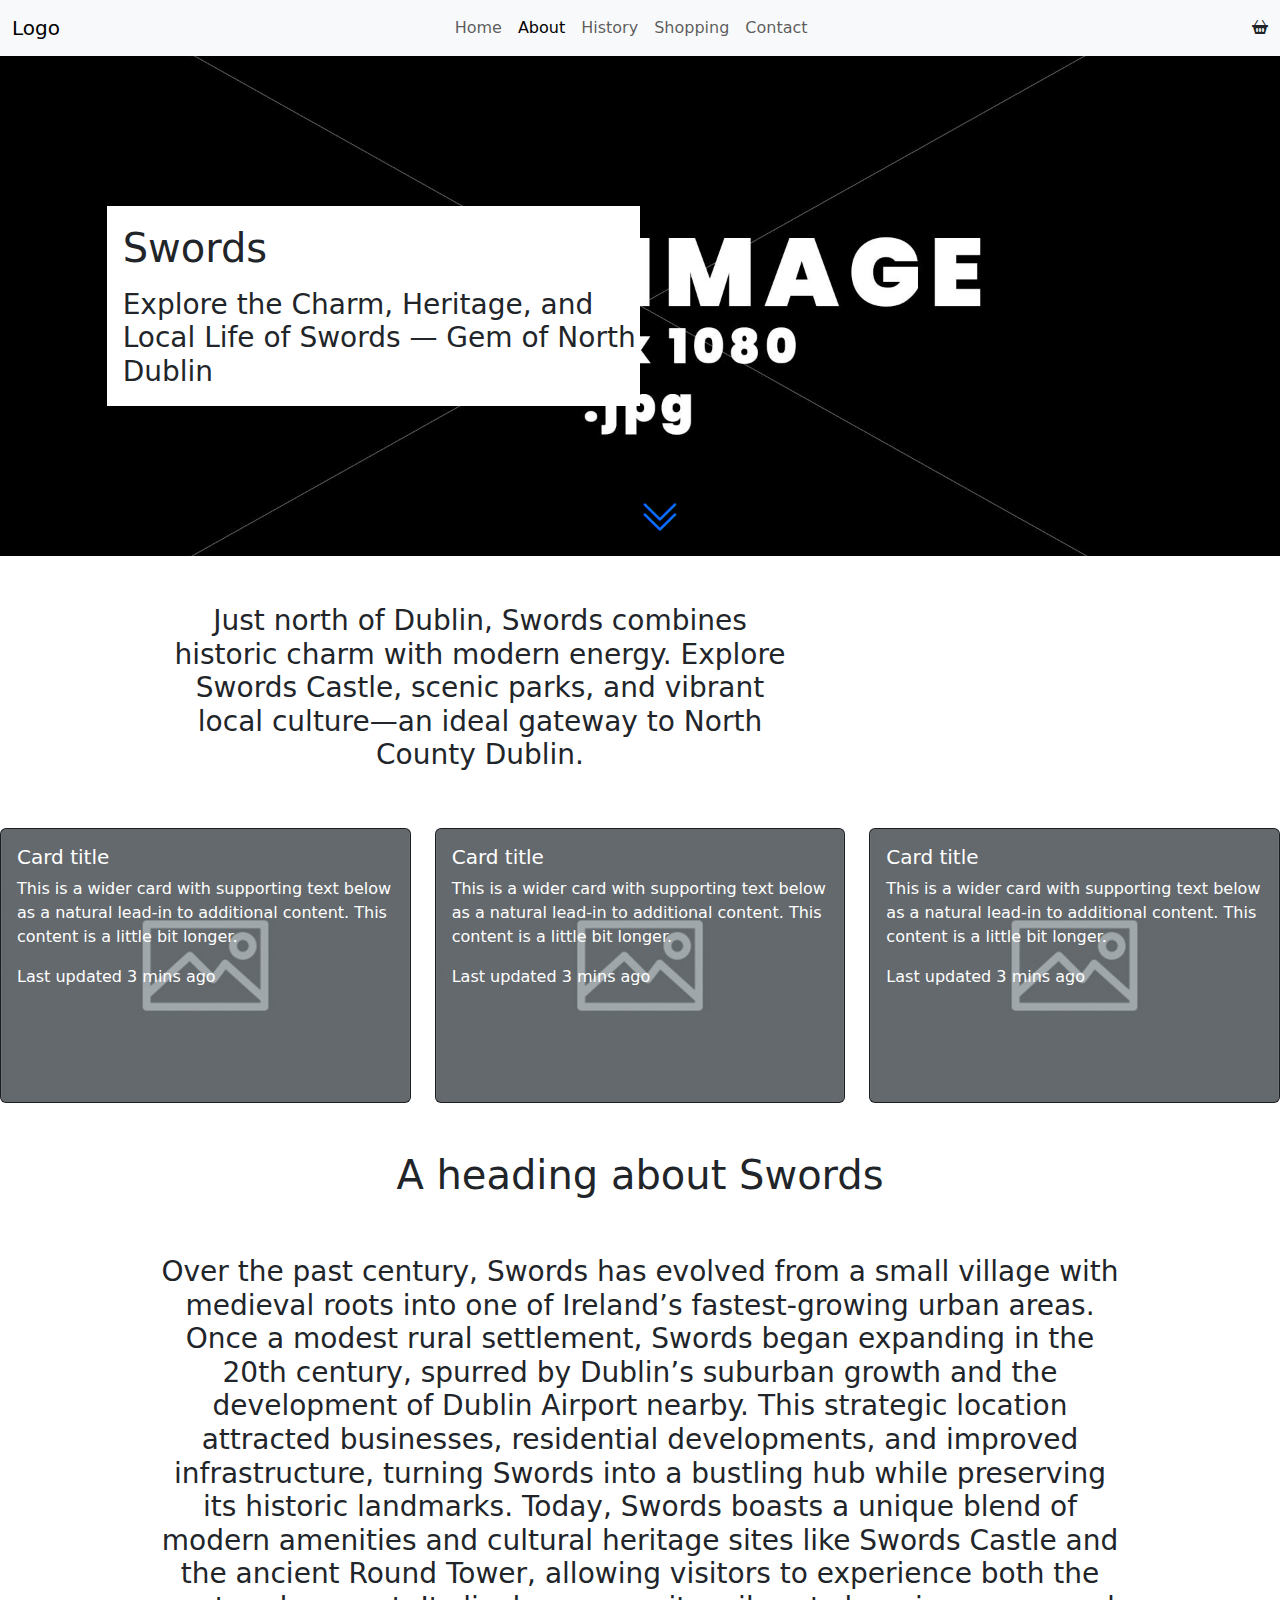
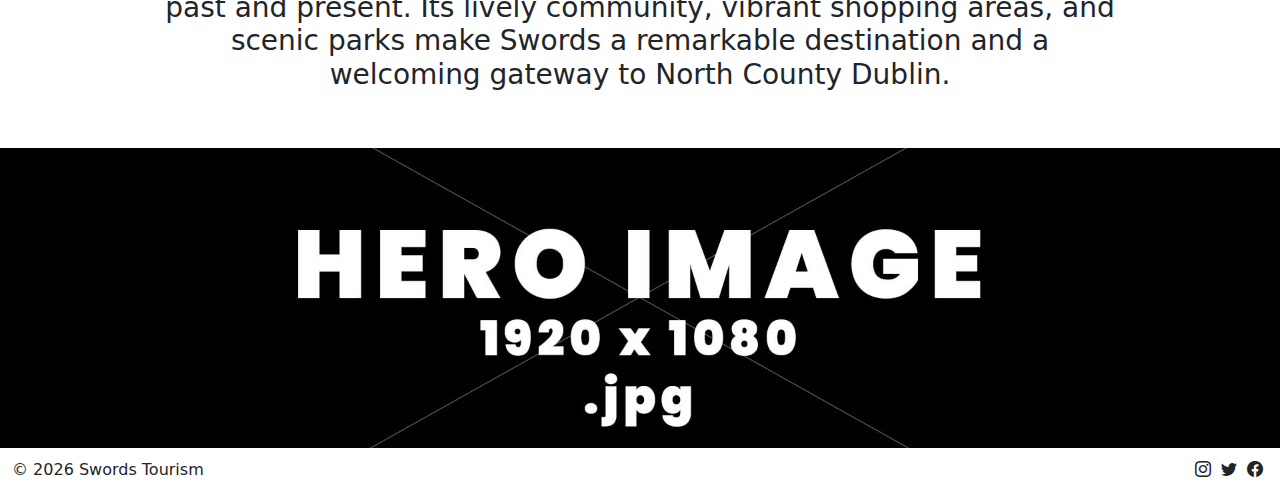
==== about.html @ be92b318 "fix layout issues" ====
<!DOCTYPE html>
<html lang="en">

<head>
    <meta charset="UTF-8">
    <meta name="viewport" content="width=device-width, initial-scale=1.0">
    <title>About | Visit Swords
    </title>
    <link href="https://cdn.jsdelivr.net/npm/bootstrap@5.3.3/dist/css/bootstrap.min.css" rel="stylesheet"
        integrity="sha384-QWTKZyjpPEjISv5WaRU9OFeRpok6YctnYmDr5pNlyT2bRjXh0JMhjY6hW+ALEwIH" crossorigin="anonymous">
    <link rel="stylesheet" href="https://cdn.jsdelivr.net/npm/bootstrap-icons@1.11.3/font/bootstrap-icons.min.css">
    <link rel="stylesheet" href="assets/css/style.css">
</head>

<body>

    <!--Nav-->
    <nav class="navbar navbar-expand-lg navbar-light bg-light">
        <div class="container-fluid">
            <a class="navbar-brand col-4" href="index.html">Logo</a>
            <button class="navbar-toggler" id="collapse-button" type="button" data-bs-toggle="collapse"
                data-bs-target="#navbarTogglerDemo02" aria-controls="navbarTogglerDemo02" aria-expanded="false"
                aria-label="Toggle navigation">
                <span class="navbar-toggler-icon"></span>
            </button>
            <div class="collapse navbar-collapse col-4" id="navbarTogglerDemo02">
                <ul id="nav-list" class="navbar-nav mb-2 mb-lg-0">
                    <li class="nav-item">
                        <a class="nav-link" aria-current="page" href="index.html">Home</a>
                    </li>
                    <li class="nav-item">
                        <a class="nav-link active" href="about.html">About</a>
                    </li>
                    <li class="nav-item">
                        <a class="nav-link" href="history.html">History</a>
                    </li>
                    <li class="nav-item">
                        <a class="nav-link" href="shopping.html">Shopping</a>
                    </li>
                    <li class="nav-item">
                        <a class="nav-link" href="contact.html">Contact</a>
                    </li>
                </ul>
                <div id="nav-basket" class="col-4">
                    <i class="bi bi-basket2-fill" data-bs-toggle="modal" data-bs-target="#exampleModal"></i>
                </div>

                <div class="modal fade" id="exampleModal" tabindex="-1" aria-labelledby="exampleModalLabel"
                    aria-hidden="true">
                    <div class="modal-dialog">
                        <div class="modal-content">
                            <div class="modal-header">
                                <h1 class="modal-title fs-5" id="exampleModalLabel">Modal title</h1>
                                <button type="button" class="btn-close" data-bs-dismiss="modal"
                                    aria-label="Close"></button>
                            </div>
                            <div class="modal-body">
                                ...
                            </div>
                            <div class="modal-footer">
                                <button type="button" class="btn btn-secondary" data-bs-dismiss="modal">Close</button>
                                <button type="button" class="btn btn-primary">Save changes</button>
                            </div>
                        </div>
                    </div>
                </div>
            </div>
        </div>
    </nav>

    <main>

        <section id="hero-section" class="container-fluid d-flex">
            <div id="hero-text" class="col-lg-5  offset-1 col-7">
                <h1 class="pt-2 ps-3">
                    Swords
                </h1>
                <h3 class="pt-2 ps-3">
                    Explore the Charm, Heritage, and Local Life of Swords — Gem of North Dublin
                </h3>
            </div>
            <div id="scroller-arrow" class="d-flex align-items-end mb-2 fs-1">
                <a href="#home-about-section"><i class="bi bi-chevron-double-down"></i></a>
            </div>
        </section>
        <section>
            <h3 id="about-page-text" class="pt-5 text-center pb-5 offset-md-3 offset-1 col-10 col-md-6">
                Just north of Dublin, Swords combines historic charm with modern energy. Explore Swords Castle, scenic
                parks, and vibrant local culture—an ideal gateway to North County Dublin.
            </h3>
            <div class="row justify-content-center">
                <div class="d-flex justify-content-center col-9 col-md-4 mb-5">
                    <div class="about-card card bg-dark text-white">
                        <img src="assets/images/thumbnail-placeholder-.jpg" class="card-img" alt="...">
                        <div class="card-img-overlay">
                            <h5 class="card-title">Card title</h5>
                            <p class="card-text">This is a wider card with supporting text below as a natural lead-in to
                                additional content. This content is a little bit longer.</p>
                            <p class="card-text">Last updated 3 mins ago</p>
                        </div>
                    </div>
                </div>
                <div class="d-flex justify-content-center col-9 col-md-4 mb-5">
                    <div class="about-card card bg-dark text-white">
                        <img src="assets/images/thumbnail-placeholder-.jpg" class="card-img" alt="...">
                        <div class="card-img-overlay">
                            <h5 class="card-title">Card title</h5>
                            <p class="card-text">This is a wider card with supporting text below as a natural lead-in to
                                additional content. This content is a little bit longer.</p>
                            <p class="card-text">Last updated 3 mins ago</p>
                        </div>
                    </div>
                </div>
                <div class="d-flex justify-content-center col-9 col-md-4 mb-5">
                    <div class="about-card card bg-dark text-white">
                        <img src="assets/images/thumbnail-placeholder-.jpg" class="card-img" alt="...">
                        <div class="card-img-overlay">
                            <h5 class="card-title">Card title</h5>
                            <p class="card-text">This is a wider card with supporting text below as a natural lead-in to
                                additional content. This content is a little bit longer.</p>
                            <p class="card-text">Last updated 3 mins ago</p>
                        </div>
                    </div>
                </div>
            </div>
        </section>

        <section>
            <div class="d-flex justify-content-center">
                <h1>A heading about Swords</h1>
            </div>

            <h3 id="about-page-text" class="pt-5 text-center pb-5 col-10 col-md-9">
                Over the past century, Swords has evolved from a small village with medieval roots into one of Ireland’s
                fastest-growing urban areas. Once a modest rural settlement, Swords began expanding in the 20th century,
                spurred by Dublin’s suburban growth and the development of Dublin Airport nearby. This strategic
                location attracted businesses, residential developments, and improved infrastructure, turning Swords
                into a bustling hub while preserving its historic landmarks. Today, Swords boasts a unique blend of
                modern amenities and cultural heritage sites like Swords Castle and the ancient Round Tower, allowing
                visitors to experience both the past and present. Its lively community, vibrant shopping areas, and
                scenic parks make Swords a remarkable destination and a welcoming gateway to North County Dublin.
            </h3>
        </section>

        <section id="about-footer-image">

        </section>


    </main>

    <footer class="container-fluid">
        <div>
            &copy; <span id="year"></span> Swords Tourism
        </div>
        <div>
            <ul id="social-links">
                <li><i class="bi bi-instagram"></i></li>
                <li><i class="bi bi-twitter"></i></li>
                <li><i class="bi bi-facebook"></i></li>
            </ul>
        </div>
    </footer>

    <script src="https://cdn.jsdelivr.net/npm/bootstrap@5.3.3/dist/js/bootstrap.bundle.min.js"
        integrity="sha384-YvpcrYf0tY3lHB60NNkmXc5s9fDVZLESaAA55NDzOxhy9GkcIdslK1eN7N6jIeHz"
        crossorigin="anonymous"></script>
    <script src="https://unpkg.com/aos@next/dist/aos.js"></script>
    <script>
        AOS.init();
    </script>
    <script src="assets/js/script.js"></script>
</body>

</html>
---- assets/css/style.css ----
* {
    margin: 0;
    padding: 0;
}

/* .row {
    margin-right: 0;
} */

/*----Nav bar----*/

#collapse-button {
    width: auto;
}

#navbarTogglerDemo02 {
    justify-content: space-between;
}

#nav-list {
    display: flex;
    justify-content: center;
}

#nav-basket>i {
    float: right;
}

/*-----Hero section----*/

#hero-section {
    --bs-gutter-x: 0;
    background-image: url(../images/hero-placeholder.jpg);
    background-size: cover;
    background-position: center;
    background-repeat: no-repeat;
    height: 500px;
}

#hero-text {
    height: 200px;
    top: 150px;
    position: relative;
    align-content: center;
    background-color: white;
}


/*----Home About Section----*/
#home-about-heading {
    margin-top: 5rem;
}



/*----Home Form Section----*/
#home-contact-form {
    width: 75%;
}

/*----About page main----*/
#about-page-text {
    margin-left: 12.5%;
}

/*----About footer image----*/
#about-footer-image {
    height: 300px;
    background-image: url(../images/hero-placeholder.jpg);
    background-size: cover;
    background-position: center;
    background-repeat: no-repeat;
}


/*----History Image Section----*/
.history-image {
    max-width: 100%;
    height: auto;
    display: block;
    padding: 20px;
}

.history-paragraph {
    padding: 20px;
}


/*----Contact Details----*/
.contact-details-p {
    margin-bottom: 0;
}

#contact-details {
    width: 50%;
}


/*----Footer----*/
footer {
    margin: 10px 0;
    display: flex;
    align-items: center;
    justify-content: space-between;
}

#social-links {
    display: flex;
    list-style-type: none;
    margin: 0;
    padding: 0;
}

#social-links>li {
    margin: 0 5px;
}


/*----Media Queries----*/

@media (max-width: 992px) {

    /*----Collapsed nav-bar----*/
    #nav-basket>i {
        float: none;
    }

    #navbarTogglerDemo02 {
        flex-direction: column;
        align-items: flex-start;
        margin-left: 0.2rem;
    }

    /*----Home Contact Form----*/
    #home-contact-form {
        margin-left: 0;

    }

    #home-contact-form-inputs {
        flex-direction: column;
    }

    #home-text-area-input,
    #home-personal-details-inputs {
        margin-left: 0 !important;
        margin-right: 0 !important;
    }

    /*----About Cards----*/
    .about-card {
        width: 50%;
    }

    /*----About page main----*/
    #about-page-text {
        margin-left: 8.33%;
    }



    ----Contact Details----
     #contact-details {
        width: 75%;
    }
}
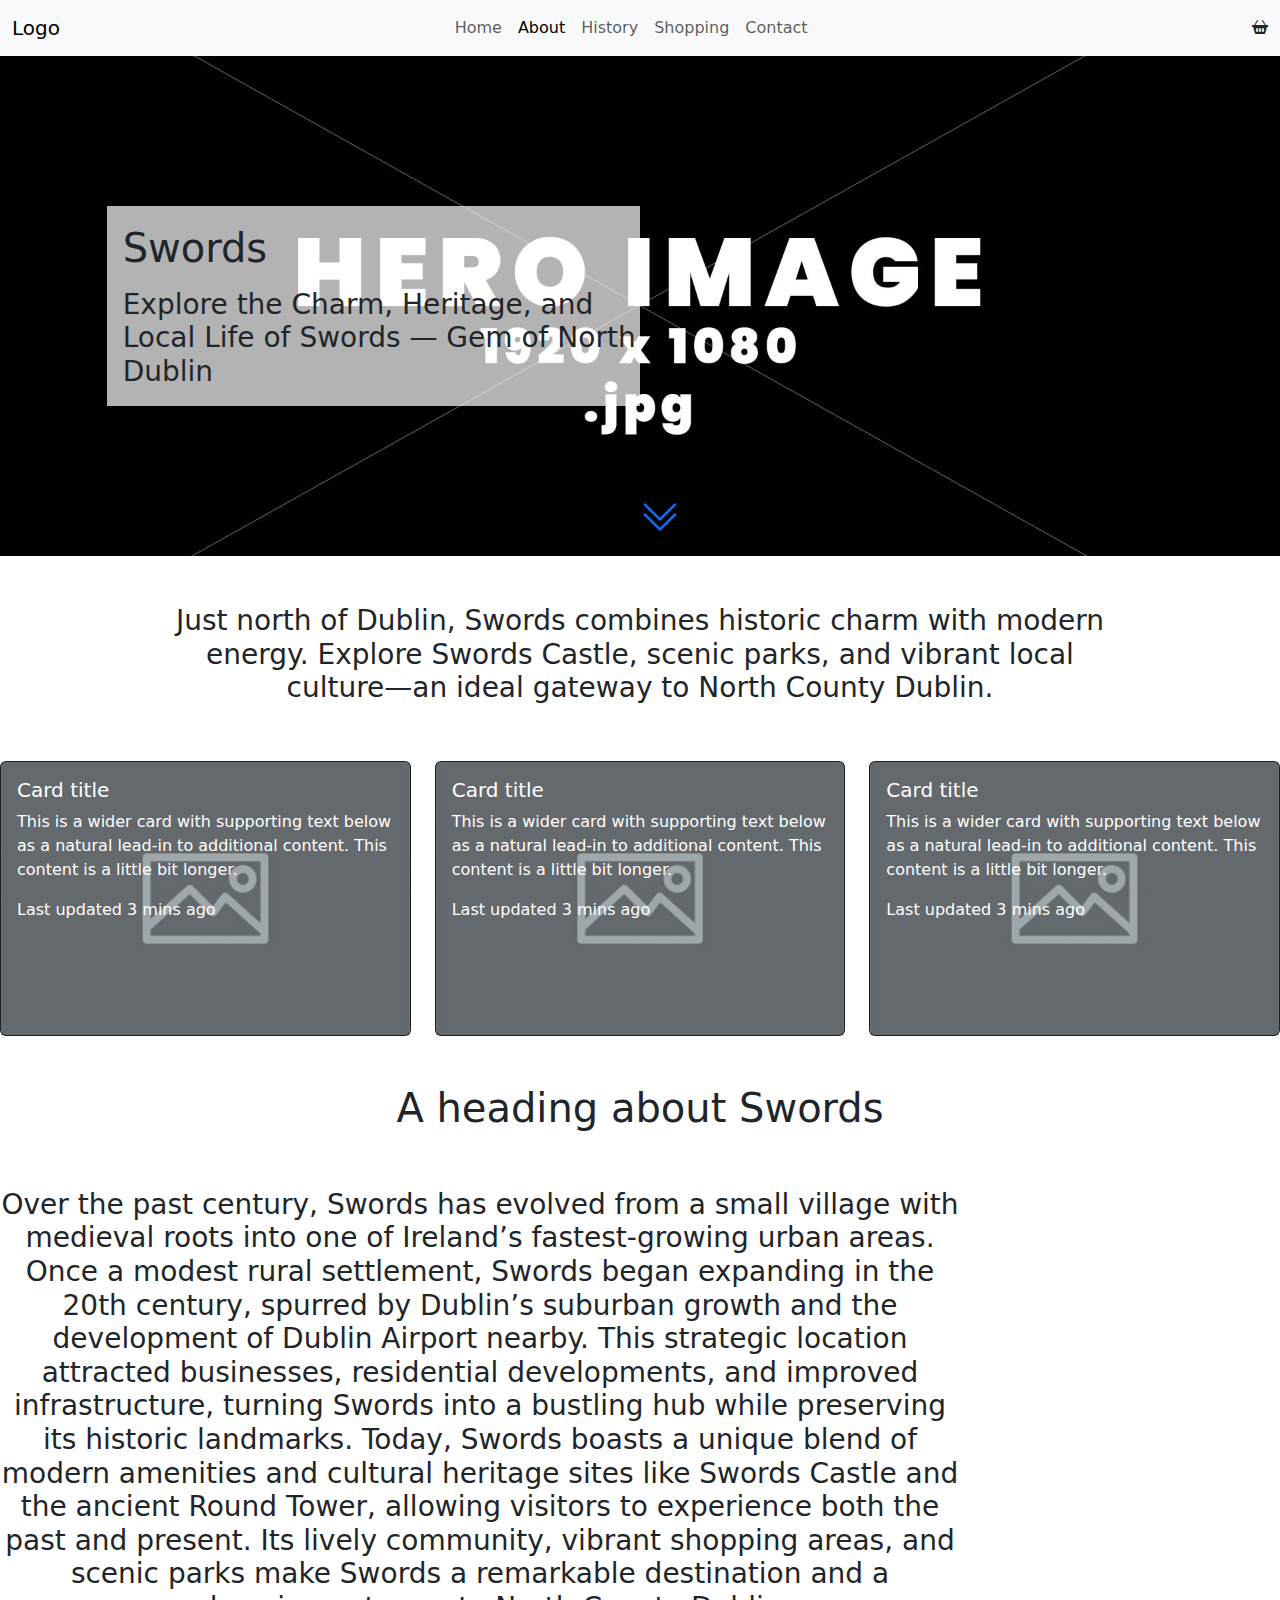
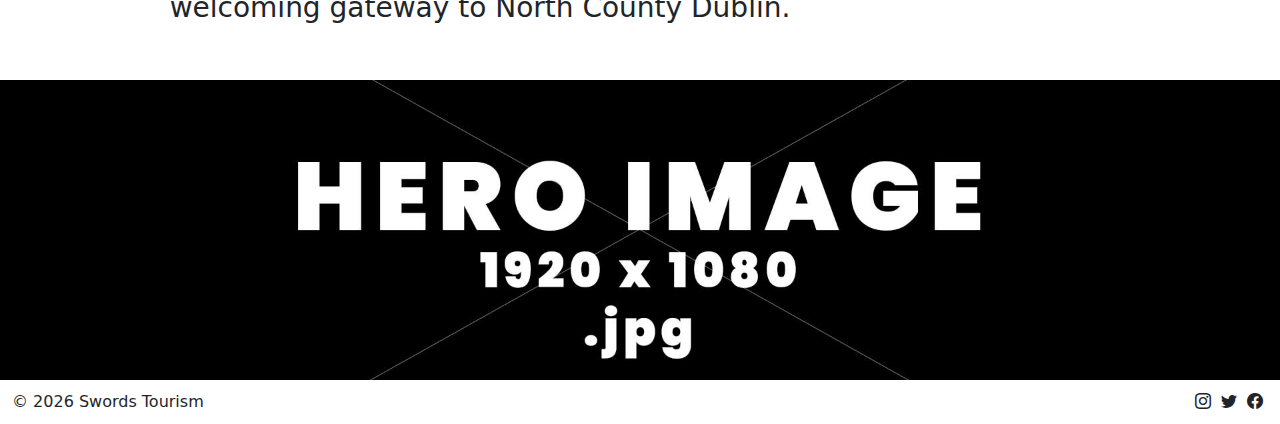
==== commit 6045f40f: "add modal to each page" ====
--- a/about.html
+++ b/about.html
@@ -84,10 +84,13 @@
             </div>
         </section>
         <section>
-            <h3 id="about-page-text" class="pt-5 text-center pb-5 offset-md-3 offset-1 col-10 col-md-6">
-                Just north of Dublin, Swords combines historic charm with modern energy. Explore Swords Castle, scenic
-                parks, and vibrant local culture—an ideal gateway to North County Dublin.
-            </h3>
+            <div class="d-flex justify-content-center">
+                <h3 id="about-page-text" class="pt-5 text-center pb-5">
+                    Just north of Dublin, Swords combines historic charm with modern energy. Explore Swords Castle, scenic
+                    parks, and vibrant local culture—an ideal gateway to North County Dublin.
+                </h3>
+            </div>
+            
             <div class="row justify-content-center">
                 <div class="d-flex justify-content-center col-9 col-md-4 mb-5">
                     <div class="about-card card bg-dark text-white">
--- a/assets/css/style.css
+++ b/assets/css/style.css
@@ -26,6 +26,13 @@
     float: right;
 }
 
+/*----Modal----*/
+.modal-title {
+    width: 100%;
+    text-align: center;
+}
+
+
 /*-----Hero section----*/
 
 #hero-section {
@@ -42,7 +49,7 @@
     top: 150px;
     position: relative;
     align-content: center;
-    background-color: white;
+    background-color: rgba(255, 255, 255, 0.7);
 }
 
 
@@ -60,7 +67,7 @@
 
 /*----About page main----*/
 #about-page-text {
-    margin-left: 12.5%;
+    width: 75%;
 }
 
 /*----About footer image----*/
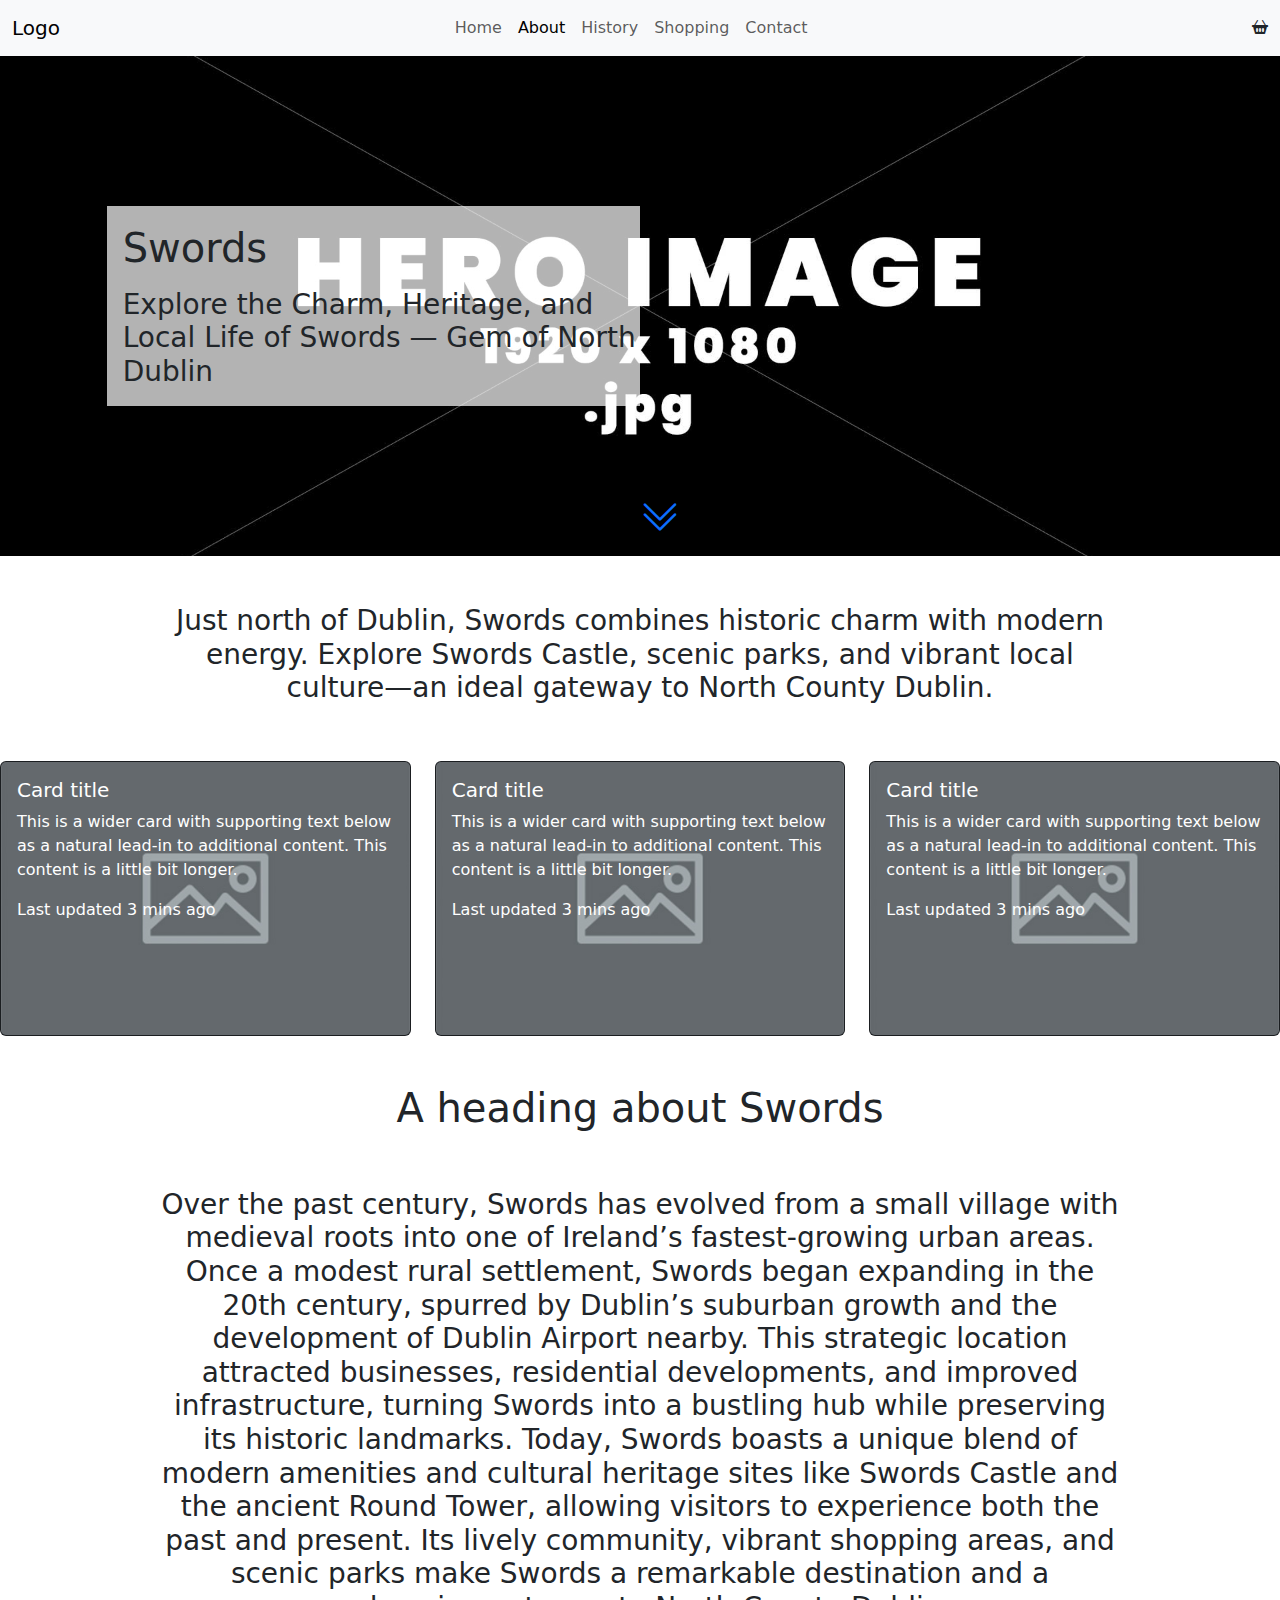
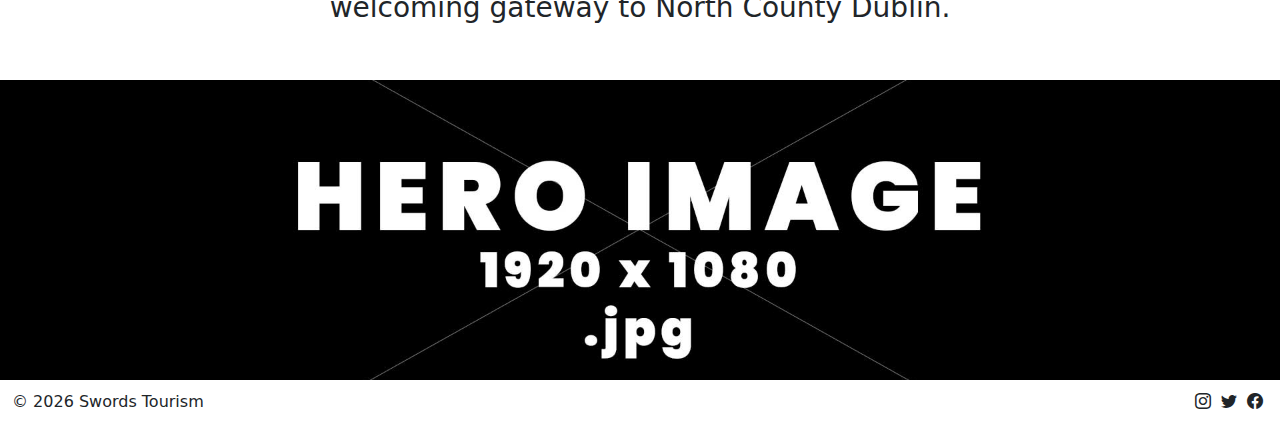
==== commit 908bb0bf: "purchase gift card modals added" ====
--- a/about.html
+++ b/about.html
@@ -50,17 +50,71 @@
                     <div class="modal-dialog">
                         <div class="modal-content">
                             <div class="modal-header">
-                                <h1 class="modal-title fs-5" id="exampleModalLabel">Modal title</h1>
+                                <h1 class="modal-title fs-5" id="exampleModalLabel">Purchase Gift Card</h1>
                                 <button type="button" class="btn-close" data-bs-dismiss="modal"
                                     aria-label="Close"></button>
                             </div>
                             <div class="modal-body">
-                                ...
+                                <form id="purchase-form" class="container mt-2 pb-2">
+                                    <div class="row">
+                                        <div class="col-md-12">
+                                            <div class="row g-3">
+                                                <div class="col-md-6 d-grid">
+                                                    <div class="modal-form-input">
+                                                        <label for="quantity" class="form-label">Quantity</label>
+                                                        <input type="number" class="form-control" id="quantity" min="1"
+                                                            placeholder="Enter quantity" required>
+                                                    </div>
+                                                    <div class="modal-form-input">
+                                                        <label for="cardholderName" class="form-label">Cardholder
+                                                            Name</label>
+                                                        <input type="text" class="form-control" id="cardholderName"
+                                                            placeholder="Enter cardholder name" required>
+                                                    </div>
+                                                    <div class="modal-form-input">
+                                                        <label for="cardNumber" class="form-label">Card Number</label>
+                                                        <input type="text" class="form-control" id="cardNumber"
+                                                            placeholder="XXXX-XXXX-XXXX-XXXX" maxlength="19"
+                                                            pattern="[0-9]{4}-[0-9]{4}-[0-9]{4}-[0-9]{4}" required>
+                                                    </div>
+                                                </div>
+
+                                                <div class="col-md-6 d-grid">
+                                                    <div class="modal-form-input">
+                                                        <label for="email" class="form-label">Email</label>
+                                                        <div class="input-group">
+                                                            <input type="email" class="form-control" id="email"
+                                                                placeholder="Email" required>
+                                                        </div>
+                                                    </div>
+                                                    <div class="modal-form-input">
+                                                        <label for="value" class="form-label">Card Value</label>
+                                                        <div class="input-group">
+                                                            <span class="input-group-text">€</span>
+                                                            <input type="number" min="5" step="5" class="form-control"
+                                                                id="value" placeholder="Enter value" required>
+                                                        </div>
+                                                    </div>
+                                                    <div class="modal-form-input">
+                                                        <label for="totalPrice" class="form-label">Total Price</label>
+                                                        <div class="input-group">
+                                                            <span class="input-group-text">€</span>
+                                                            <input type="text" class="form-control" id="totalPrice"
+                                                                disabled placeholder="Total price">
+                                                        </div>
+                                                    </div>
+                                                </div>
+                                                <div class="modal-form-input align-self-end">
+                                                    <button type="submit"
+                                                        class="btn btn-primary w-100">Purchase</button>
+                                                </div>
+                                            </div>
+                                        </div>
+                                    </div>
+                                </form>
                             </div>
-                            <div class="modal-footer">
-                                <button type="button" class="btn btn-secondary" data-bs-dismiss="modal">Close</button>
-                                <button type="button" class="btn btn-primary">Save changes</button>
-                            </div>
+                        </div>
+                        <div class="modal-footer">
                         </div>
                     </div>
                 </div>
@@ -86,11 +140,12 @@
         <section>
             <div class="d-flex justify-content-center">
                 <h3 id="about-page-text" class="pt-5 text-center pb-5">
-                    Just north of Dublin, Swords combines historic charm with modern energy. Explore Swords Castle, scenic
+                    Just north of Dublin, Swords combines historic charm with modern energy. Explore Swords Castle,
+                    scenic
                     parks, and vibrant local culture—an ideal gateway to North County Dublin.
                 </h3>
             </div>
-            
+
             <div class="row justify-content-center">
                 <div class="d-flex justify-content-center col-9 col-md-4 mb-5">
                     <div class="about-card card bg-dark text-white">
@@ -129,20 +184,24 @@
         </section>
 
         <section>
-            <div class="d-flex justify-content-center">
+            <div class="d-flex align-items-center flex-column">
                 <h1>A heading about Swords</h1>
-            </div>
-
-            <h3 id="about-page-text" class="pt-5 text-center pb-5 col-10 col-md-9">
-                Over the past century, Swords has evolved from a small village with medieval roots into one of Ireland’s
-                fastest-growing urban areas. Once a modest rural settlement, Swords began expanding in the 20th century,
-                spurred by Dublin’s suburban growth and the development of Dublin Airport nearby. This strategic
-                location attracted businesses, residential developments, and improved infrastructure, turning Swords
-                into a bustling hub while preserving its historic landmarks. Today, Swords boasts a unique blend of
-                modern amenities and cultural heritage sites like Swords Castle and the ancient Round Tower, allowing
-                visitors to experience both the past and present. Its lively community, vibrant shopping areas, and
-                scenic parks make Swords a remarkable destination and a welcoming gateway to North County Dublin.
-            </h3>
+
+
+                <h3 id="about-page-text" class="pt-5 text-center pb-5">
+                    Over the past century, Swords has evolved from a small village with medieval roots into one of
+                    Ireland’s
+                    fastest-growing urban areas. Once a modest rural settlement, Swords began expanding in the 20th
+                    century,
+                    spurred by Dublin’s suburban growth and the development of Dublin Airport nearby. This strategic
+                    location attracted businesses, residential developments, and improved infrastructure, turning Swords
+                    into a bustling hub while preserving its historic landmarks. Today, Swords boasts a unique blend of
+                    modern amenities and cultural heritage sites like Swords Castle and the ancient Round Tower,
+                    allowing
+                    visitors to experience both the past and present. Its lively community, vibrant shopping areas, and
+                    scenic parks make Swords a remarkable destination and a welcoming gateway to North County Dublin.
+                </h3>
+            </div>
         </section>
 
         <section id="about-footer-image">
--- a/assets/css/style.css
+++ b/assets/css/style.css
@@ -63,6 +63,30 @@
 /*----Home Form Section----*/
 #home-contact-form {
     width: 75%;
+    opacity: 1;
+    transition: opacity 0.5s ease;
+}
+
+
+#optional {
+    font-size: smaller;
+}
+
+.fade-in {
+	opacity: 1;
+	animation-name: fadeInOpacity;
+	animation-iteration-count: 1;
+	animation-timing-function: ease-in;
+	animation-duration: 1s;
+}
+
+@keyframes fadeInOpacity {
+	0% {
+		opacity: 0;
+	}
+	100% {
+		opacity: 1;
+	}
 }
 
 /*----About page main----*/
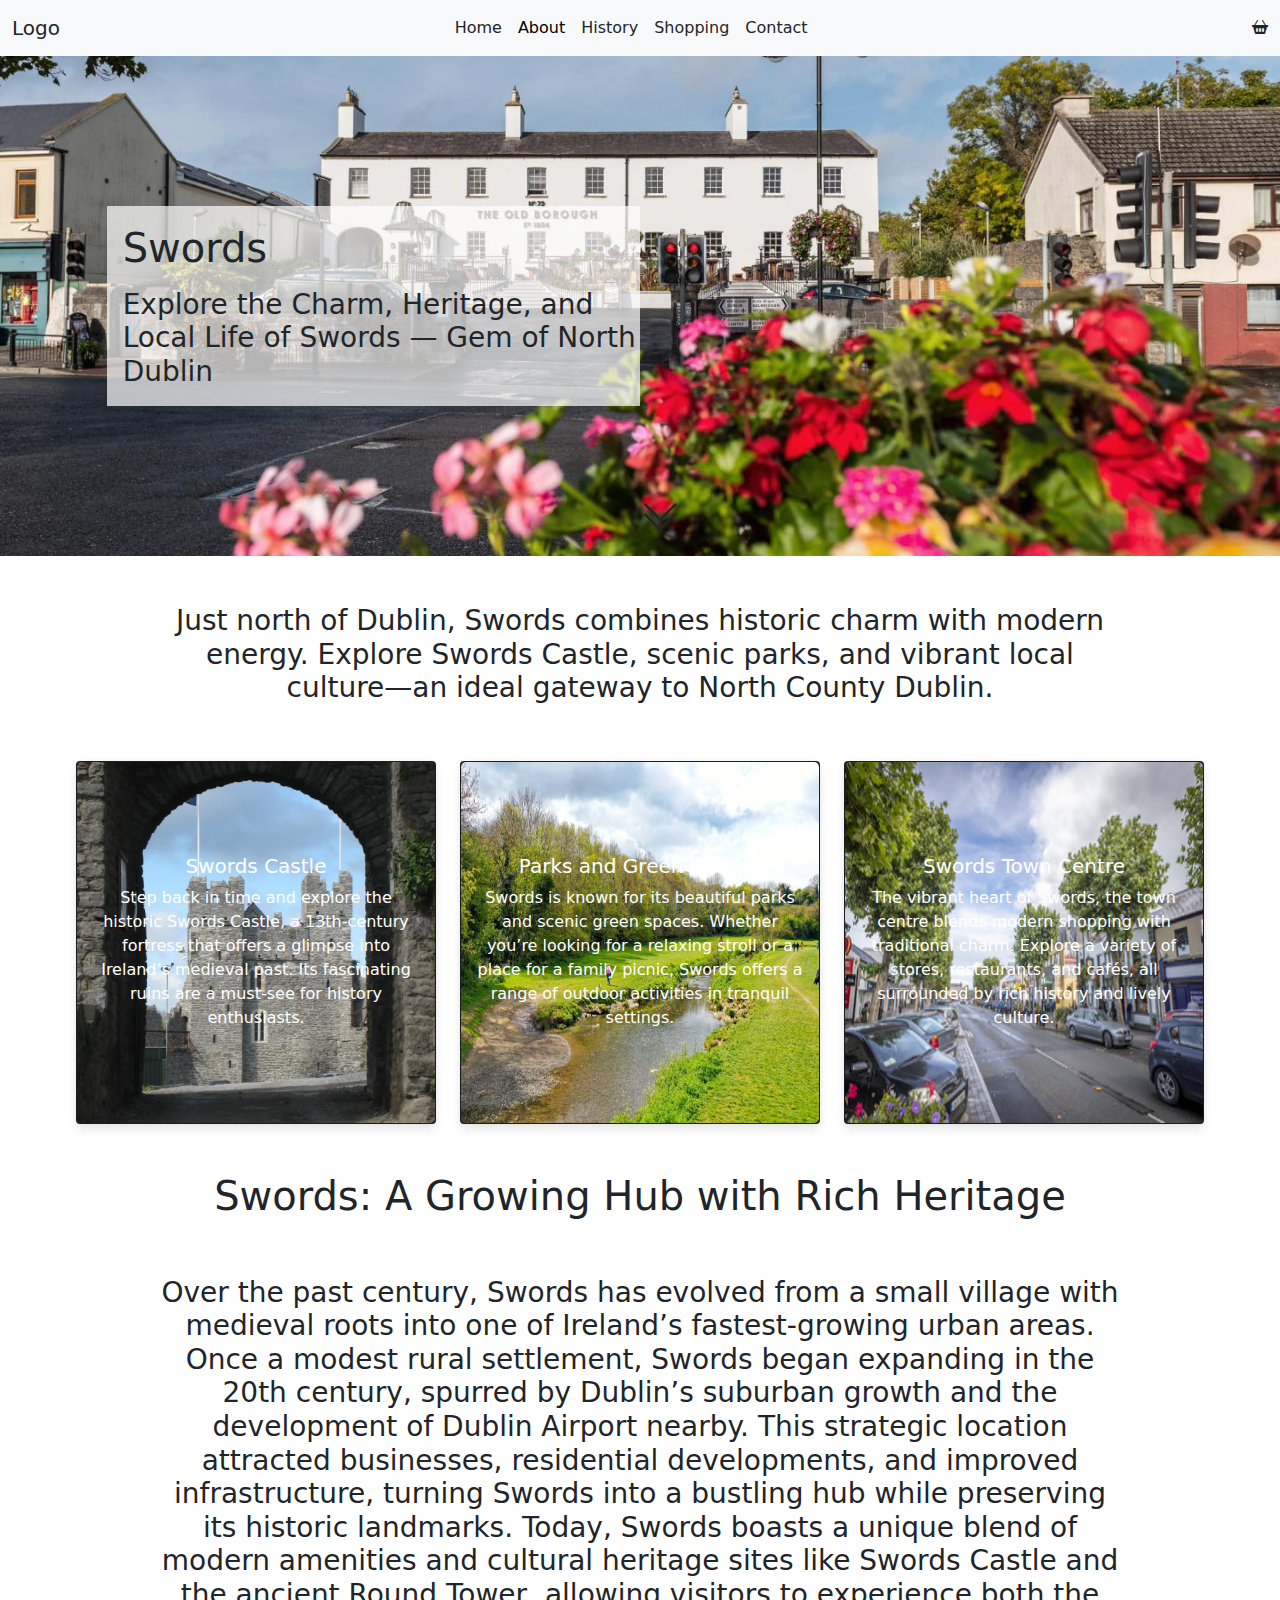
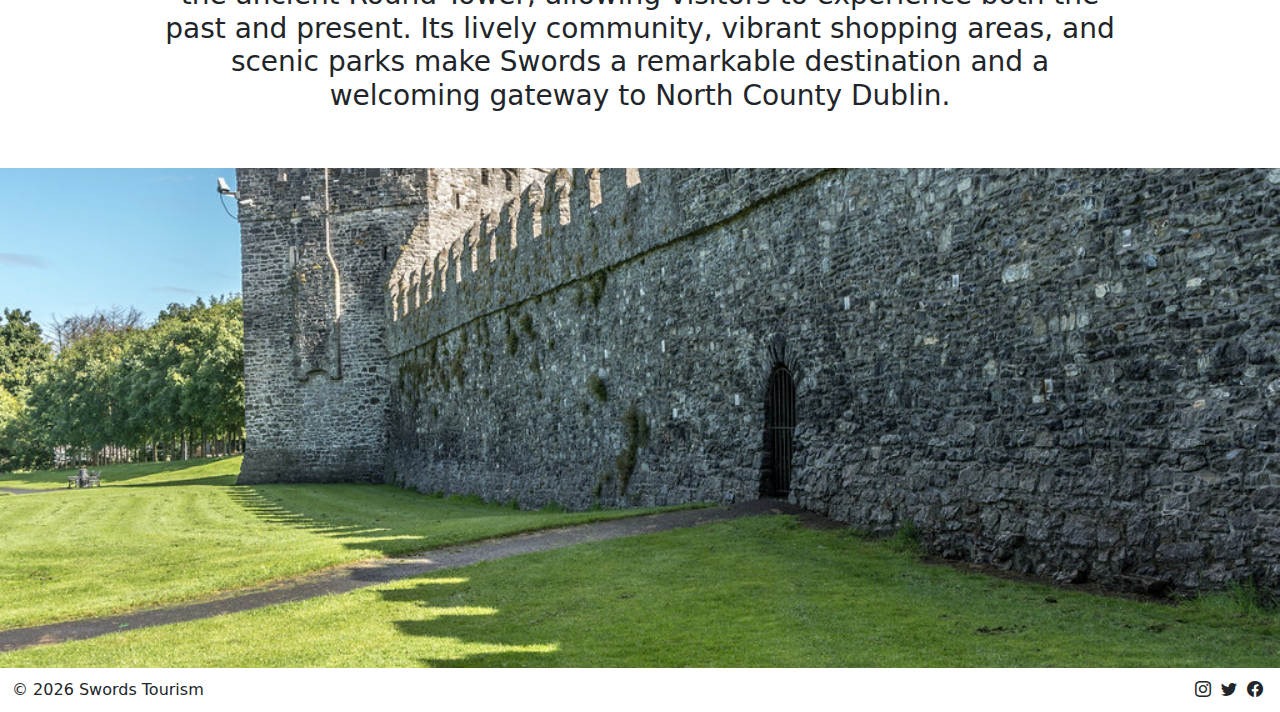
==== commit 5c511dba: "add layout and content to index and about" ====
--- a/about.html
+++ b/about.html
@@ -137,7 +137,8 @@
                 <a href="#home-about-section"><i class="bi bi-chevron-double-down"></i></a>
             </div>
         </section>
-        <section>
+        <section class="d-flex align-items-center flex-column">
+            
             <div class="d-flex justify-content-center">
                 <h3 id="about-page-text" class="pt-5 text-center pb-5">
                     Just north of Dublin, Swords combines historic charm with modern energy. Explore Swords Castle,
@@ -146,47 +147,53 @@
                 </h3>
             </div>
 
-            <div class="row justify-content-center">
+            <div class="row justify-content-center" id="about-cards-section">
+                <!-- First Card -->
                 <div class="d-flex justify-content-center col-9 col-md-4 mb-5">
                     <div class="about-card card bg-dark text-white">
-                        <img src="assets/images/thumbnail-placeholder-.jpg" class="card-img" alt="...">
-                        <div class="card-img-overlay">
-                            <h5 class="card-title">Card title</h5>
-                            <p class="card-text">This is a wider card with supporting text below as a natural lead-in to
-                                additional content. This content is a little bit longer.</p>
-                            <p class="card-text">Last updated 3 mins ago</p>
-                        </div>
-                    </div>
-                </div>
+                        <img src="assets/images/swords-castle-thumbnail.jpg" class="card-img" alt="Swords Castle">
+                        <div class="card-img-overlay d-flex align-items-center justify-content-center">
+                            <div class="text-center">
+                                <h5 class="card-title">Swords Castle</h5>
+                                <p class="card-text">Step back in time and explore the historic Swords Castle, a 13th-century fortress that offers a glimpse into Ireland’s medieval past. Its fascinating ruins are a must-see for history enthusiasts.</p>
+                            </div>
+                        </div>
+                    </div>
+                </div>
+            
+                <!-- Second Card -->
                 <div class="d-flex justify-content-center col-9 col-md-4 mb-5">
                     <div class="about-card card bg-dark text-white">
-                        <img src="assets/images/thumbnail-placeholder-.jpg" class="card-img" alt="...">
-                        <div class="card-img-overlay">
-                            <h5 class="card-title">Card title</h5>
-                            <p class="card-text">This is a wider card with supporting text below as a natural lead-in to
-                                additional content. This content is a little bit longer.</p>
-                            <p class="card-text">Last updated 3 mins ago</p>
-                        </div>
-                    </div>
-                </div>
+                        <img src="assets/images/sowrds-park.jpg" class="card-img" alt="Parks and Green Spaces">
+                        <div class="card-img-overlay d-flex align-items-center justify-content-center">
+                            <div class="text-center">
+                                <h5 class="card-title">Parks and Green Spaces</h5>
+                                <p class="card-text">Swords is known for its beautiful parks and scenic green spaces. Whether you’re looking for a relaxing stroll or a place for a family picnic, Swords offers a range of outdoor activities in tranquil settings.</p>
+                            </div>
+                        </div>
+                    </div>
+                </div>
+            
+                <!-- Third Card -->
                 <div class="d-flex justify-content-center col-9 col-md-4 mb-5">
                     <div class="about-card card bg-dark text-white">
-                        <img src="assets/images/thumbnail-placeholder-.jpg" class="card-img" alt="...">
-                        <div class="card-img-overlay">
-                            <h5 class="card-title">Card title</h5>
-                            <p class="card-text">This is a wider card with supporting text below as a natural lead-in to
-                                additional content. This content is a little bit longer.</p>
-                            <p class="card-text">Last updated 3 mins ago</p>
-                        </div>
-                    </div>
-                </div>
-            </div>
+                        <img src="assets/images/sowrds-village.jpg" class="card-img" alt="Swords Town Centre">
+                        <div class="card-img-overlay d-flex align-items-center justify-content-center">
+                            <div class="text-center">
+                                <h5 class="card-title">Swords Town Centre</h5>
+                                <p class="card-text">The vibrant heart of Swords, the town centre blends modern shopping with traditional charm. Explore a variety of stores, restaurants, and cafés, all surrounded by rich history and lively culture.</p>
+                            </div>
+                        </div>
+                    </div>
+                </div>
+            </div>
+            
+            
         </section>
 
         <section>
             <div class="d-flex align-items-center flex-column">
-                <h1>A heading about Swords</h1>
-
+                <h1>Swords: A Growing Hub with Rich Heritage</h1>
 
                 <h3 id="about-page-text" class="pt-5 text-center pb-5">
                     Over the past century, Swords has evolved from a small village with medieval roots into one of
--- a/assets/css/style.css
+++ b/assets/css/style.css
@@ -3,6 +3,11 @@
     padding: 0;
 }
 
+a:link,
+a:visited {
+    color: inherit;
+    text-decoration: none; 
+}
 /* .row {
     margin-right: 0;
 } */
@@ -24,6 +29,7 @@
 
 #nav-basket>i {
     float: right;
+    cursor: pointer;
 }
 
 /*----Modal----*/
@@ -37,7 +43,7 @@
 
 #hero-section {
     --bs-gutter-x: 0;
-    background-image: url(../images/hero-placeholder.jpg);
+    background-image: url(../images/Swords_Town_DSC0423.jpg);
     background-size: cover;
     background-position: center;
     background-repeat: no-repeat;
@@ -52,6 +58,10 @@
     background-color: rgba(255, 255, 255, 0.7);
 }
 
+#hero-gift-card-text {
+    text-decoration: underline;
+    cursor: pointer;
+}
 
 /*----Home About Section----*/
 #home-about-heading {
@@ -94,10 +104,31 @@
     width: 75%;
 }
 
+#about-cards-section {
+    width: 90%;
+}
+
+.card-img {
+    height: 100%;
+}
+
+.card{
+    border-radius: 4px;
+    background: #fff;
+    box-shadow: 0 6px 10px rgba(0,0,0,.08), 0 0 6px rgba(0,0,0,.05);
+      transition: .3s transform cubic-bezier(.155,1.105,.295,1.12),.3s box-shadow,.3s -webkit-transform cubic-bezier(.155,1.105,.295,1.12);
+  cursor: pointer;
+}
+
+.card:hover{
+     transform: scale(1.05);
+  box-shadow: 0 10px 20px rgba(0,0,0,.12), 0 4px 8px rgba(0,0,0,.06);
+}
+
 /*----About footer image----*/
 #about-footer-image {
-    height: 300px;
-    background-image: url(../images/hero-placeholder.jpg);
+    height: 500px;
+    background-image: url(../images/swords-castle-long-pic.jpg);
     background-size: cover;
     background-position: center;
     background-repeat: no-repeat;
@@ -179,9 +210,9 @@
     }
 
     /*----About Cards----*/
-    .about-card {
+    /* .about-card {
         width: 50%;
-    }
+    } */
 
     /*----About page main----*/
     #about-page-text {
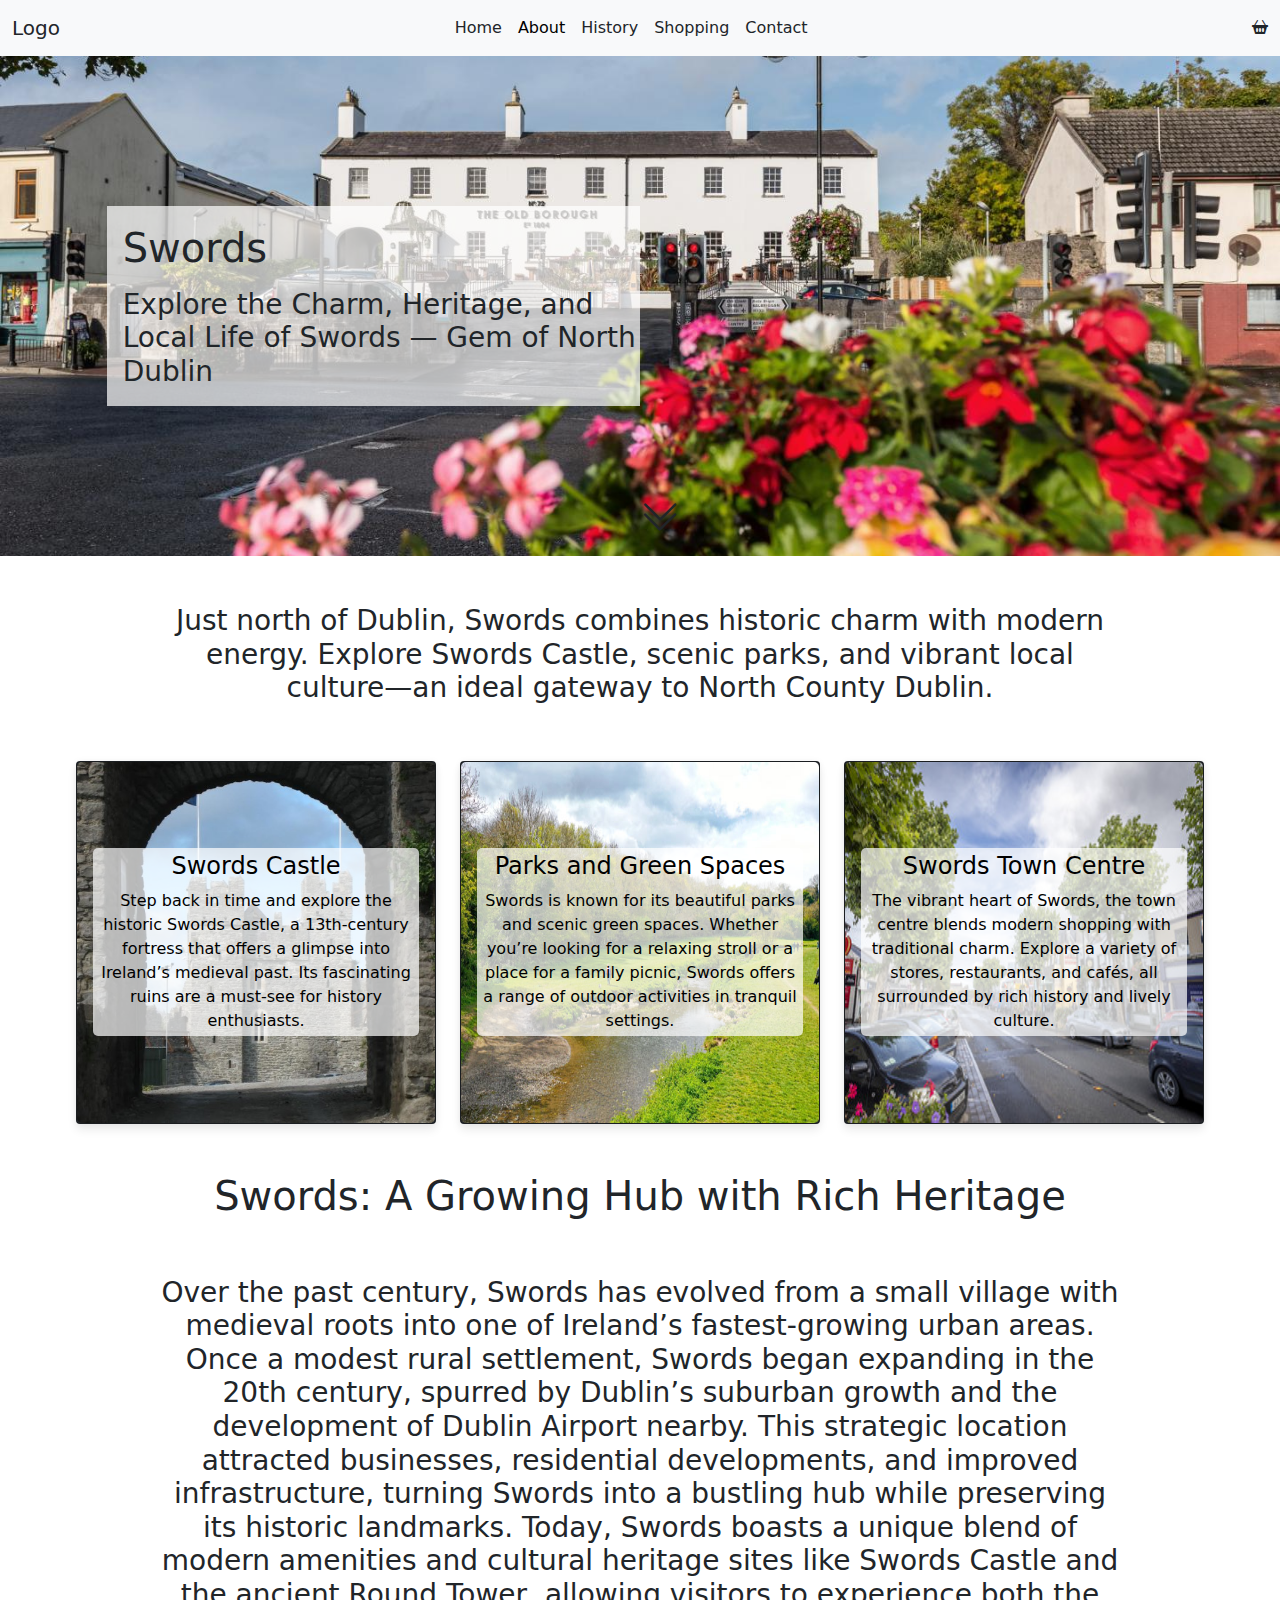
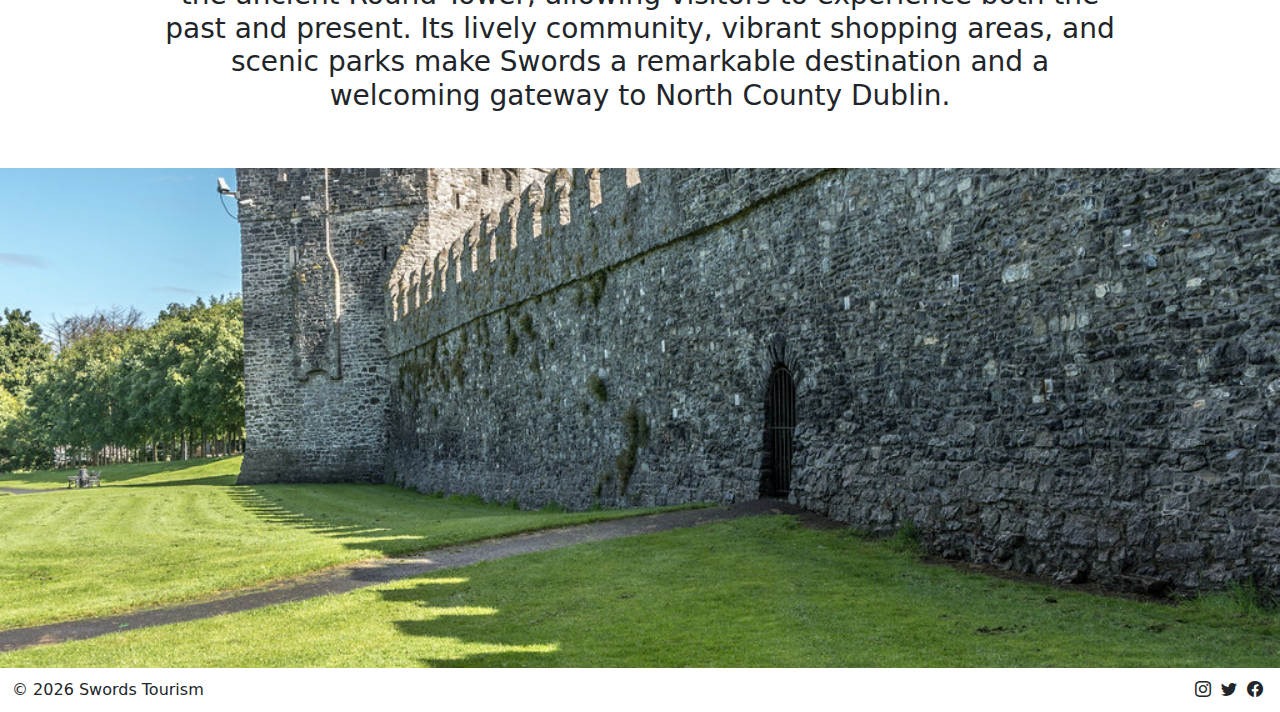
==== commit 810b48e9: "more content and layout to shopping.html" ====
--- a/about.html
+++ b/about.html
@@ -153,8 +153,8 @@
                     <div class="about-card card bg-dark text-white">
                         <img src="assets/images/swords-castle-thumbnail.jpg" class="card-img" alt="Swords Castle">
                         <div class="card-img-overlay d-flex align-items-center justify-content-center">
-                            <div class="text-center">
-                                <h5 class="card-title">Swords Castle</h5>
+                            <div class="text-center about-card-text">
+                                <h4 class="card-title">Swords Castle</h5>
                                 <p class="card-text">Step back in time and explore the historic Swords Castle, a 13th-century fortress that offers a glimpse into Ireland’s medieval past. Its fascinating ruins are a must-see for history enthusiasts.</p>
                             </div>
                         </div>
@@ -166,8 +166,8 @@
                     <div class="about-card card bg-dark text-white">
                         <img src="assets/images/sowrds-park.jpg" class="card-img" alt="Parks and Green Spaces">
                         <div class="card-img-overlay d-flex align-items-center justify-content-center">
-                            <div class="text-center">
-                                <h5 class="card-title">Parks and Green Spaces</h5>
+                            <div class="text-center about-card-text">
+                                <h4 class="card-title">Parks and Green Spaces</h5>
                                 <p class="card-text">Swords is known for its beautiful parks and scenic green spaces. Whether you’re looking for a relaxing stroll or a place for a family picnic, Swords offers a range of outdoor activities in tranquil settings.</p>
                             </div>
                         </div>
@@ -179,8 +179,8 @@
                     <div class="about-card card bg-dark text-white">
                         <img src="assets/images/sowrds-village.jpg" class="card-img" alt="Swords Town Centre">
                         <div class="card-img-overlay d-flex align-items-center justify-content-center">
-                            <div class="text-center">
-                                <h5 class="card-title">Swords Town Centre</h5>
+                            <div class="text-center about-card-text">
+                                <h4 class="card-title">Swords Town Centre</h5>
                                 <p class="card-text">The vibrant heart of Swords, the town centre blends modern shopping with traditional charm. Explore a variety of stores, restaurants, and cafés, all surrounded by rich history and lively culture.</p>
                             </div>
                         </div>
--- a/assets/css/style.css
+++ b/assets/css/style.css
@@ -112,12 +112,18 @@
     height: 100%;
 }
 
+.about-card-text{
+    background-color: rgba(255, 255, 255, 0.7);
+    color: black;
+    border-radius: 5px;
+    padding: 3.5px;
+}
+
 .card{
     border-radius: 4px;
     background: #fff;
     box-shadow: 0 6px 10px rgba(0,0,0,.08), 0 0 6px rgba(0,0,0,.05);
       transition: .3s transform cubic-bezier(.155,1.105,.295,1.12),.3s box-shadow,.3s -webkit-transform cubic-bezier(.155,1.105,.295,1.12);
-  cursor: pointer;
 }
 
 .card:hover{
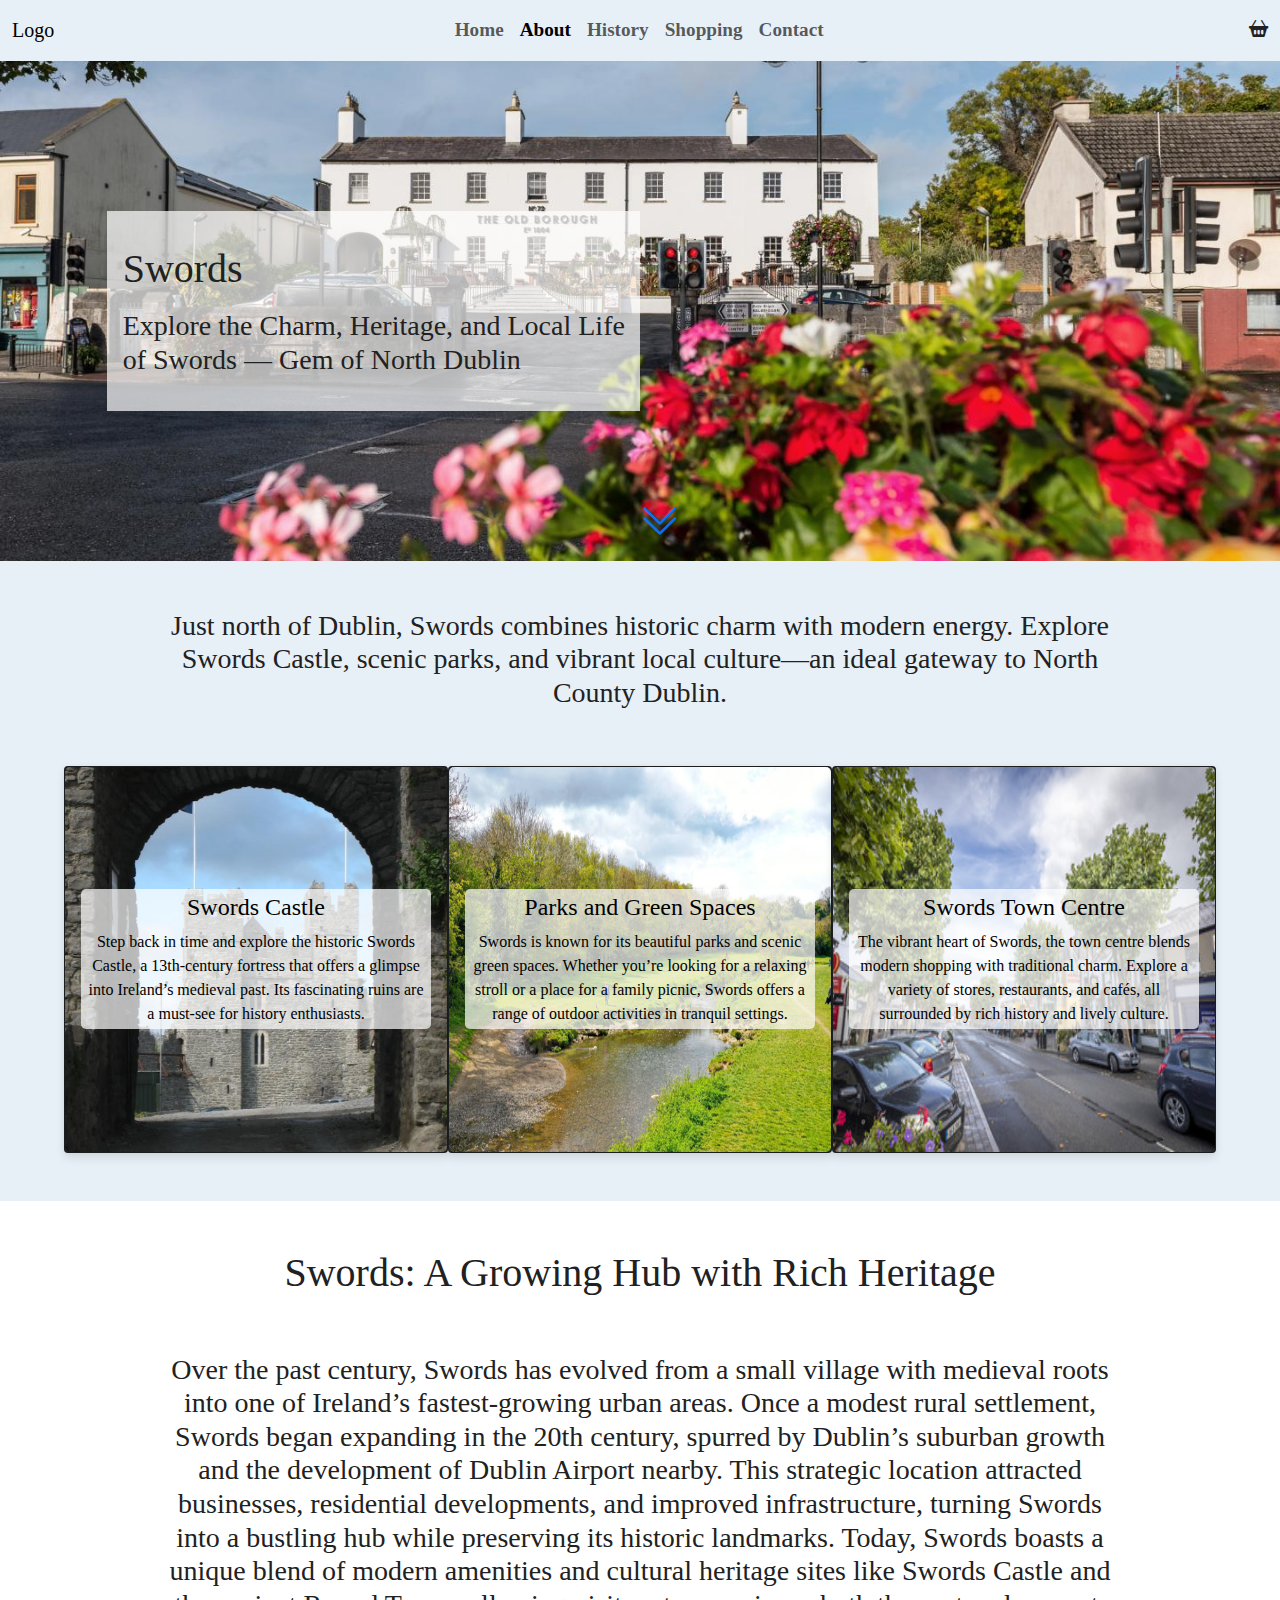
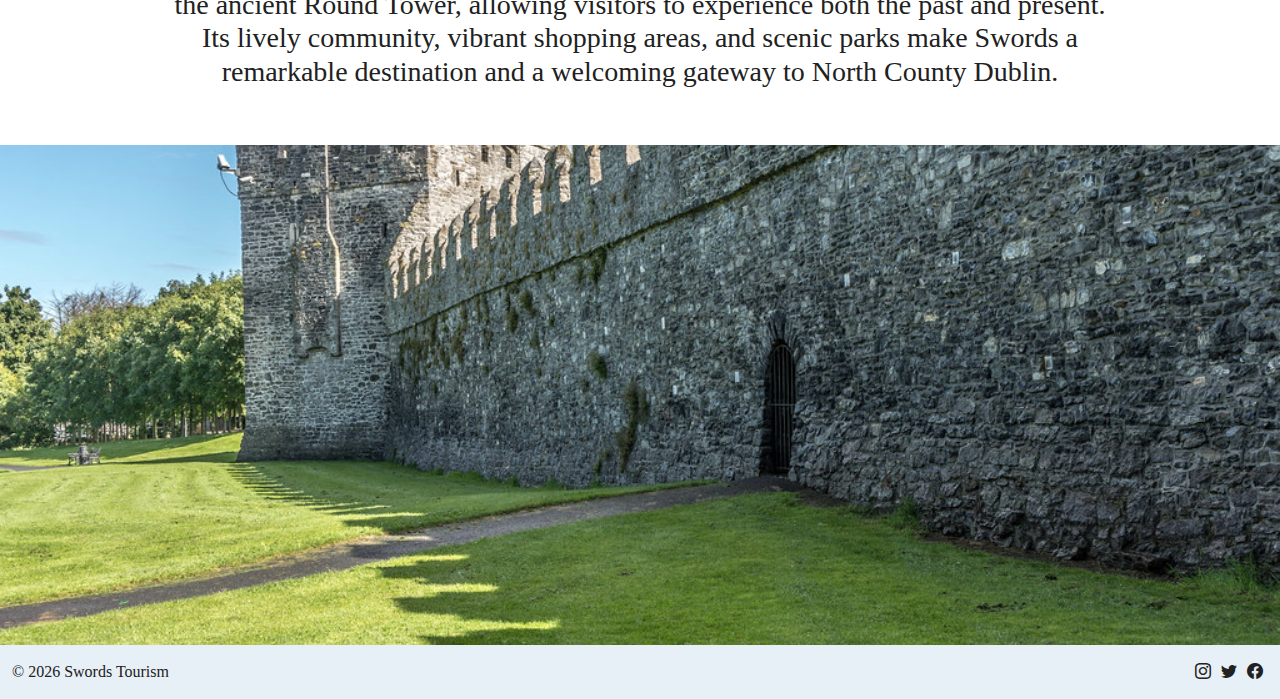
==== commit 7fa3e4fb: "add meta tags for seo" ====
--- a/about.html
+++ b/about.html
@@ -4,6 +4,9 @@
 <head>
     <meta charset="UTF-8">
     <meta name="viewport" content="width=device-width, initial-scale=1.0">
+    <meta name="description" content="Discover Swords, a vibrant town north of Dublin, blending historic charm, modern shopping, and community spirit. Explore now!">
+    <meta name="keywords" content="Swords, Dublin, Ireland, historic sites, shopping, gift cards, travel, tourism">
+    <meta name="author" content="Visit Swords">
     <title>About | Visit Swords
     </title>
     <link href="https://cdn.jsdelivr.net/npm/bootstrap@5.3.3/dist/css/bootstrap.min.css" rel="stylesheet"
@@ -15,7 +18,7 @@
 <body>
 
     <!--Nav-->
-    <nav class="navbar navbar-expand-lg navbar-light bg-light">
+    <nav class="navbar navbar-expand-lg navbar-light">
         <div class="container-fluid">
             <a class="navbar-brand col-4" href="index.html">Logo</a>
             <button class="navbar-toggler" id="collapse-button" type="button" data-bs-toggle="collapse"
@@ -137,7 +140,7 @@
                 <a href="#home-about-section"><i class="bi bi-chevron-double-down"></i></a>
             </div>
         </section>
-        <section class="d-flex align-items-center flex-column">
+        <section class="d-flex align-items-center flex-column light-blue mb-5">
             
             <div class="d-flex justify-content-center">
                 <h3 id="about-page-text" class="pt-5 text-center pb-5">
--- a/assets/css/style.css
+++ b/assets/css/style.css
@@ -3,14 +3,51 @@
     padding: 0;
 }
 
+body {
+    font-family: Calibri;
+    color: #212121;
+    /* font-size: larger;
+    font-weight: 600;  */
+}
+
+.light-blue {
+    background-color: rgba(159, 192, 224, 0.25);
+}
+
+nav {
+    background-color: rgba(159, 192, 224, 0.25) !important;
+}
+
+
+.nav-link {
+    font-size: larger;
+    font-weight: bolder;
+}
+
+.nav-link:focus,
+.nav-link:hover {
+    background-color: white;
+}
+
+footer {
+    background-color: rgba(159, 192, 224, 0.25);
+    margin: 0 !important;
+    padding: 15px;
+}
+
+footer>p {
+    margin-bottom: 0;
+}
+
+
 a:link,
 a:visited {
-    color: inherit;
-    text-decoration: none; 
-}
-/* .row {
-    margin-right: 0;
-} */
+    text-decoration: none;
+}
+
+.row {
+    --bs-gutter-x: 0;
+}
 
 /*----Nav bar----*/
 
@@ -30,6 +67,7 @@
 #nav-basket>i {
     float: right;
     cursor: pointer;
+    font-size: larger;
 }
 
 /*----Modal----*/
@@ -63,9 +101,19 @@
     cursor: pointer;
 }
 
+#scroller-arrow {
+    color: inherit;
+}
+
 /*----Home About Section----*/
 #home-about-heading {
     margin-top: 5rem;
+}
+
+
+
+.home-card-img {
+    height: 50%;
 }
 
 
@@ -83,20 +131,21 @@
 }
 
 .fade-in {
-	opacity: 1;
-	animation-name: fadeInOpacity;
-	animation-iteration-count: 1;
-	animation-timing-function: ease-in;
-	animation-duration: 1s;
+    opacity: 1;
+    animation-name: fadeInOpacity;
+    animation-iteration-count: 1;
+    animation-timing-function: ease-in;
+    animation-duration: 1s;
 }
 
 @keyframes fadeInOpacity {
-	0% {
-		opacity: 0;
-	}
-	100% {
-		opacity: 1;
-	}
+    0% {
+        opacity: 0;
+    }
+
+    100% {
+        opacity: 1;
+    }
 }
 
 /*----About page main----*/
@@ -112,23 +161,23 @@
     height: 100%;
 }
 
-.about-card-text{
+.about-card-text {
     background-color: rgba(255, 255, 255, 0.7);
     color: black;
     border-radius: 5px;
     padding: 3.5px;
 }
 
-.card{
+.card {
     border-radius: 4px;
     background: #fff;
-    box-shadow: 0 6px 10px rgba(0,0,0,.08), 0 0 6px rgba(0,0,0,.05);
-      transition: .3s transform cubic-bezier(.155,1.105,.295,1.12),.3s box-shadow,.3s -webkit-transform cubic-bezier(.155,1.105,.295,1.12);
-}
-
-.card:hover{
-     transform: scale(1.05);
-  box-shadow: 0 10px 20px rgba(0,0,0,.12), 0 4px 8px rgba(0,0,0,.06);
+    box-shadow: 0 6px 10px rgba(0, 0, 0, .08), 0 0 6px rgba(0, 0, 0, .05);
+    transition: .3s transform cubic-bezier(.155, 1.105, .295, 1.12), .3s box-shadow, .3s -webkit-transform cubic-bezier(.155, 1.105, .295, 1.12);
+}
+
+.card:hover {
+    transform: scale(1.05);
+    box-shadow: 0 10px 20px rgba(0, 0, 0, .12), 0 4px 8px rgba(0, 0, 0, .06);
 }
 
 /*----About footer image----*/
@@ -227,8 +276,7 @@
 
 
 
-    ----Contact Details----
-     #contact-details {
+    ----Contact Details---- #contact-details {
         width: 75%;
     }
 }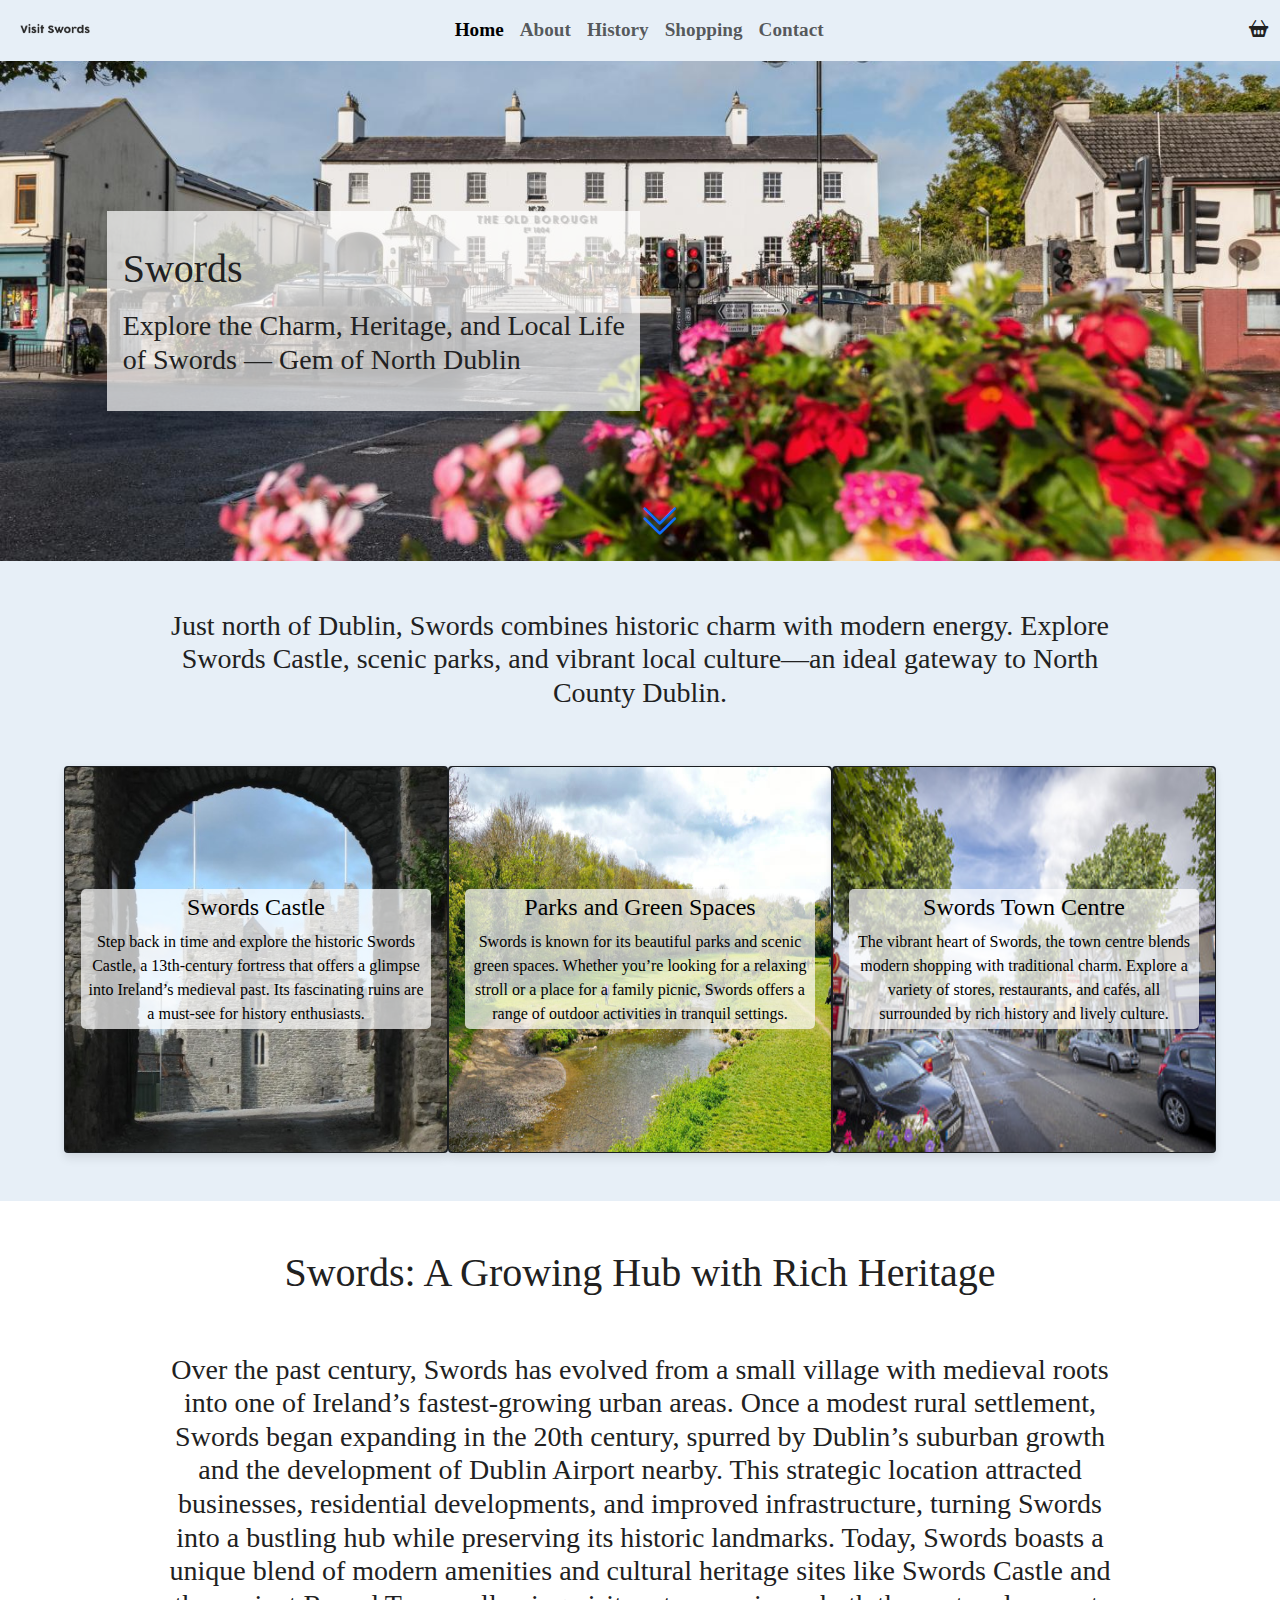
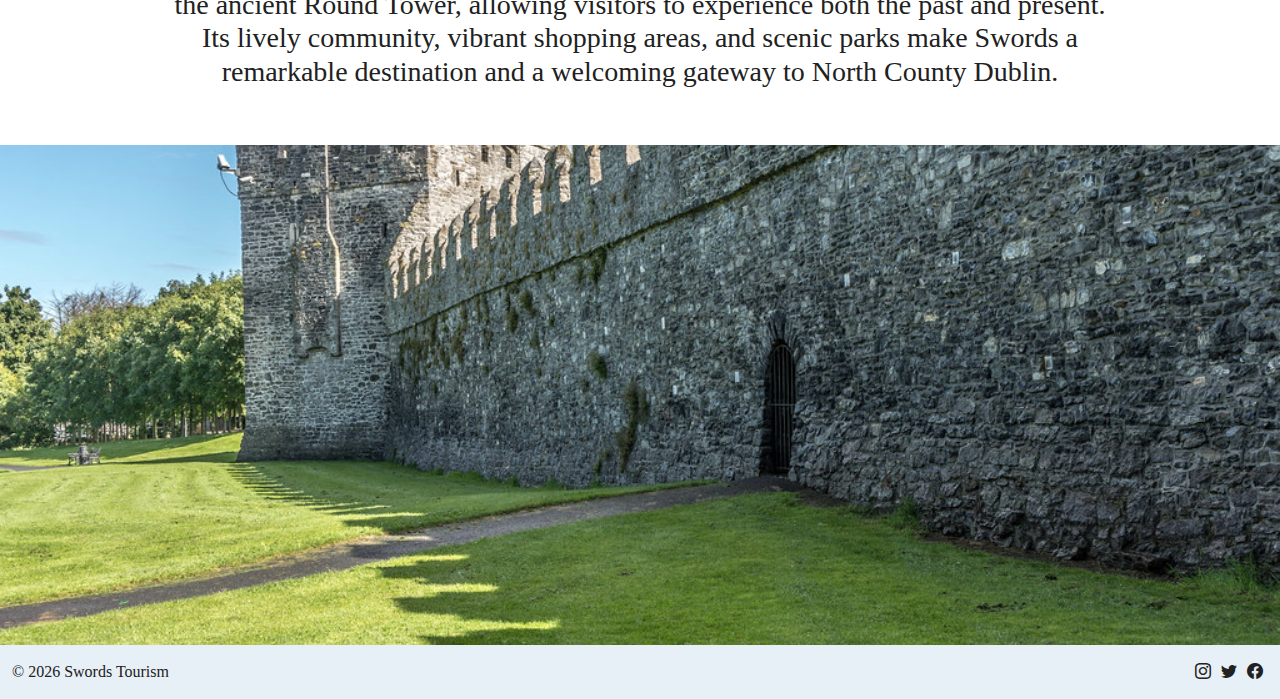
==== commit 7a97efe1: "add logo to all pages" ====
--- a/about.html
+++ b/about.html
@@ -4,7 +4,8 @@
 <head>
     <meta charset="UTF-8">
     <meta name="viewport" content="width=device-width, initial-scale=1.0">
-    <meta name="description" content="Discover Swords, a vibrant town north of Dublin, blending historic charm, modern shopping, and community spirit. Explore now!">
+    <meta name="description"
+        content="Discover Swords, a vibrant town north of Dublin, blending historic charm, modern shopping, and community spirit. Explore now!">
     <meta name="keywords" content="Swords, Dublin, Ireland, historic sites, shopping, gift cards, travel, tourism">
     <meta name="author" content="Visit Swords">
     <title>About | Visit Swords
@@ -20,7 +21,8 @@
     <!--Nav-->
     <nav class="navbar navbar-expand-lg navbar-light">
         <div class="container-fluid">
-            <a class="navbar-brand col-4" href="index.html">Logo</a>
+            <a class="navbar-brand col-4" href="index.html"><img id="logo" src="assets/images/visit-swords-logo.png"
+                    alt="Visit Swords Logo"></a>
             <button class="navbar-toggler" id="collapse-button" type="button" data-bs-toggle="collapse"
                 data-bs-target="#navbarTogglerDemo02" aria-controls="navbarTogglerDemo02" aria-expanded="false"
                 aria-label="Toggle navigation">
@@ -29,10 +31,10 @@
             <div class="collapse navbar-collapse col-4" id="navbarTogglerDemo02">
                 <ul id="nav-list" class="navbar-nav mb-2 mb-lg-0">
                     <li class="nav-item">
-                        <a class="nav-link" aria-current="page" href="index.html">Home</a>
-                    </li>
-                    <li class="nav-item">
-                        <a class="nav-link active" href="about.html">About</a>
+                        <a class="nav-link active" aria-current="page" href="index.html">Home</a>
+                    </li>
+                    <li class="nav-item">
+                        <a class="nav-link" href="about.html">About</a>
                     </li>
                     <li class="nav-item">
                         <a class="nav-link" href="history.html">History</a>
@@ -62,7 +64,7 @@
                                     <div class="row">
                                         <div class="col-md-12">
                                             <div class="row g-3">
-                                                <div class="col-md-6 d-grid">
+                                                <div class="col-md-6 d-grid p-2">
                                                     <div class="modal-form-input">
                                                         <label for="quantity" class="form-label">Quantity</label>
                                                         <input type="number" class="form-control" id="quantity" min="1"
@@ -82,7 +84,7 @@
                                                     </div>
                                                 </div>
 
-                                                <div class="col-md-6 d-grid">
+                                                <div class="col-md-6 d-grid p-2">
                                                     <div class="modal-form-input">
                                                         <label for="email" class="form-label">Email</label>
                                                         <div class="input-group">
@@ -123,6 +125,7 @@
                 </div>
             </div>
         </div>
+        </div>
     </nav>
 
     <main>
@@ -141,7 +144,7 @@
             </div>
         </section>
         <section class="d-flex align-items-center flex-column light-blue mb-5">
-            
+
             <div class="d-flex justify-content-center">
                 <h3 id="about-page-text" class="pt-5 text-center pb-5">
                     Just north of Dublin, Swords combines historic charm with modern energy. Explore Swords Castle,
@@ -158,12 +161,14 @@
                         <div class="card-img-overlay d-flex align-items-center justify-content-center">
                             <div class="text-center about-card-text">
                                 <h4 class="card-title">Swords Castle</h5>
-                                <p class="card-text">Step back in time and explore the historic Swords Castle, a 13th-century fortress that offers a glimpse into Ireland’s medieval past. Its fascinating ruins are a must-see for history enthusiasts.</p>
-                            </div>
-                        </div>
-                    </div>
-                </div>
-            
+                                    <p class="card-text">Step back in time and explore the historic Swords Castle, a
+                                        13th-century fortress that offers a glimpse into Ireland’s medieval past. Its
+                                        fascinating ruins are a must-see for history enthusiasts.</p>
+                            </div>
+                        </div>
+                    </div>
+                </div>
+
                 <!-- Second Card -->
                 <div class="d-flex justify-content-center col-9 col-md-4 mb-5">
                     <div class="about-card card bg-dark text-white">
@@ -171,12 +176,14 @@
                         <div class="card-img-overlay d-flex align-items-center justify-content-center">
                             <div class="text-center about-card-text">
                                 <h4 class="card-title">Parks and Green Spaces</h5>
-                                <p class="card-text">Swords is known for its beautiful parks and scenic green spaces. Whether you’re looking for a relaxing stroll or a place for a family picnic, Swords offers a range of outdoor activities in tranquil settings.</p>
-                            </div>
-                        </div>
-                    </div>
-                </div>
-            
+                                    <p class="card-text">Swords is known for its beautiful parks and scenic green
+                                        spaces. Whether you’re looking for a relaxing stroll or a place for a family
+                                        picnic, Swords offers a range of outdoor activities in tranquil settings.</p>
+                            </div>
+                        </div>
+                    </div>
+                </div>
+
                 <!-- Third Card -->
                 <div class="d-flex justify-content-center col-9 col-md-4 mb-5">
                     <div class="about-card card bg-dark text-white">
@@ -184,14 +191,16 @@
                         <div class="card-img-overlay d-flex align-items-center justify-content-center">
                             <div class="text-center about-card-text">
                                 <h4 class="card-title">Swords Town Centre</h5>
-                                <p class="card-text">The vibrant heart of Swords, the town centre blends modern shopping with traditional charm. Explore a variety of stores, restaurants, and cafés, all surrounded by rich history and lively culture.</p>
-                            </div>
-                        </div>
-                    </div>
-                </div>
-            </div>
-            
-            
+                                    <p class="card-text">The vibrant heart of Swords, the town centre blends modern
+                                        shopping with traditional charm. Explore a variety of stores, restaurants, and
+                                        cafés, all surrounded by rich history and lively culture.</p>
+                            </div>
+                        </div>
+                    </div>
+                </div>
+            </div>
+
+
         </section>
 
         <section>
--- a/assets/css/style.css
+++ b/assets/css/style.css
@@ -27,6 +27,10 @@
 .nav-link:focus,
 .nav-link:hover {
     background-color: white;
+}
+
+#logo {
+    height: 25px;
 }
 
 footer {
